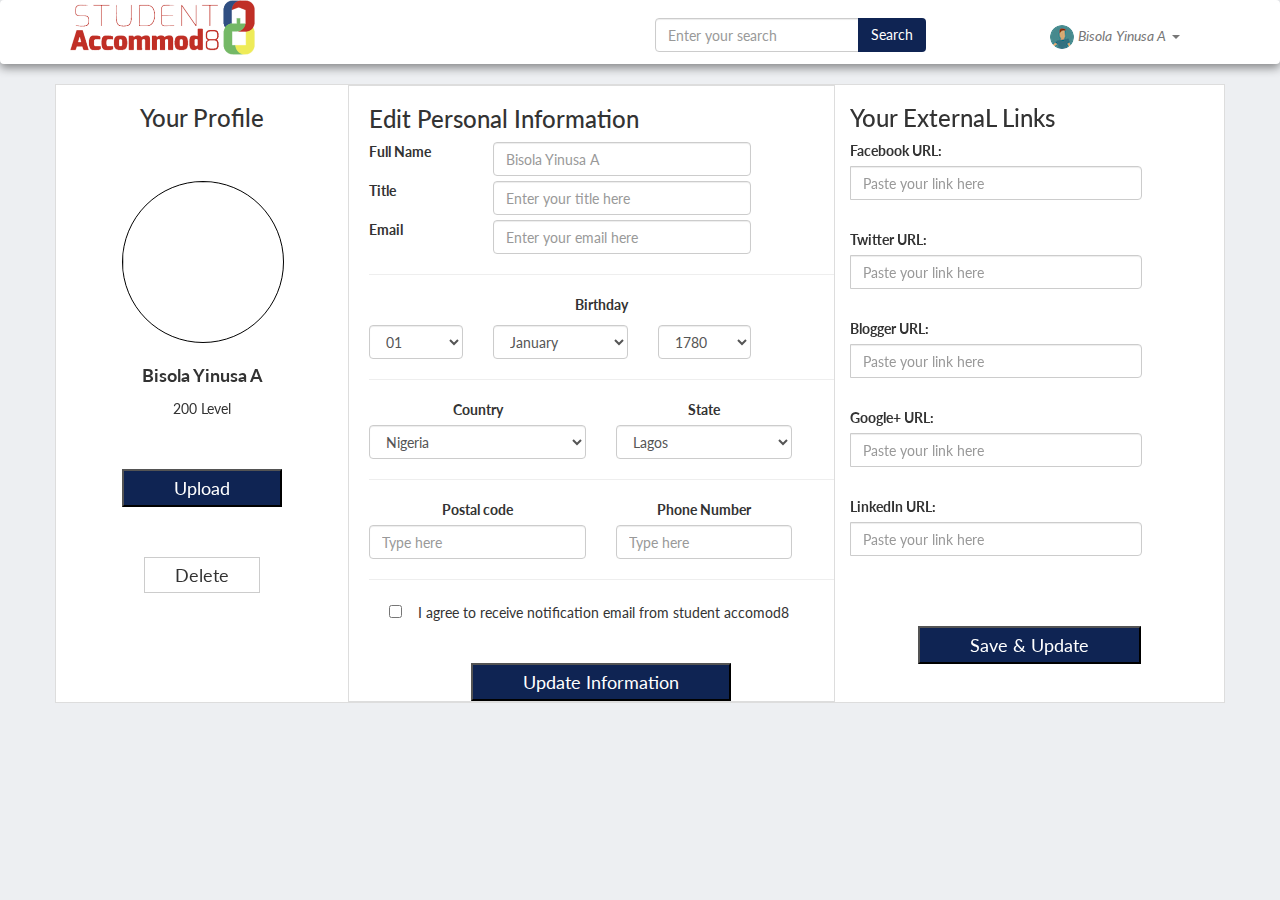
==== profile.html @ 6c131499 "first commit" ====
<!DOCTYPE html>
<html>


<head>
  <meta charset="utf-8" />
  <!-- <link rel="apple-touch-icon" sizes="76x76" href="assets/img/apple-icon.png">
  <link rel="icon" type="image/png" sizes="96x96" href="assets/img/favicon.png"> -->
  <meta http-equiv="X-UA-Compatible" content="IE=edge,chrome=1" />

  <title>student Dashboard</title>

  <meta content='width=device-width, initial-scale=1.0, maximum-scale=1.0, user-scalable=0' name='viewport' />
    <meta name="viewport" content="width=device-width" />


    <!-- Bootstrap core CSS     -->
    <link href="assets/css/bootstrap.min.css" rel="stylesheet" />

    <!-- Animation library for notifications   -->
    <link href="assets/css/animate.min.css" rel="stylesheet"/>

    <!--  Paper Dashboard core CSS    -->
   <!--  <link href="assets/css/paper-dashboard.css" rel="stylesheet"/> -->


    <!--  CSS for Demo Purpose, don't include it in your project     -->
    <link href="assets/css/demo.css" rel="stylesheet" />
    <link href="assets/css/style.css" rel="stylesheet" />


    <!--  Fonts and icons     -->
    <link href="http://maxcdn.bootstrapcdn.com/font-awesome/latest/css/font-awesome.min.css" rel="stylesheet">
    <link href='https://fonts.googleapis.com/css?family=Muli:400,300' rel='stylesheet' type='text/css'>
    <link href="assets/css/themify-icons.css" rel="stylesheet">


	<link rel="stylesheet" type="text/css" href="assets/css/profile.css">
</head>
<body>
	<!-- bounce -->
	
  <header>
    <nav class="navbar navbar-default bg-white bs" role="navigation">
      <div class="container">
        <!-- Brand and toggle get grouped for better mobile display -->
        <div class="navbar-header">
          <button type="button" class="navbar-toggle" data-toggle="collapse" data-target=".navbar-ex1-collapse">
            <span class="sr-only">Toggle navigation</span>
            <span class="icon-bar"></span>
            <span class="icon-bar"></span>
            <span class="icon-bar"></span>
          </button>
          <img src="assets/img/logo.png" style="height: 55px;">
        </div>
    
        <!-- Collect the nav links, forms, and other content for toggling -->
        <div class="collapse navbar-collapse navbar-ex1-collapse m-t-10">
          <div class="col-md-4">
            
          </div>
          <div class="col-md-4" >
            <form class="navbar-form">
              <div class="input-group">
                <input type="text" class="form-control width-350 mwidth-200" placeholder="Enter your search">
                <div class="input-group-btn">
                  <button class="btn bg-blue c-white" type="submit">Search
                    <!-- <i class="glyphicon glyphicon-search"></i> -->
                  </button>
                </div>
              </div>
            </form>
          </div>
          
          
          <div class="collapse navbar-collapse">
                    <ul class="nav navbar-nav navbar-right">
                        <li>
                            <!-- <a href="#" class="dropdown-toggle" data-toggle="dropdown">
                                <i class="ti-panel"></i>
                                <p>Stats</p>
                            </a> -->
                        </li>
                        <li class="dropdown">
                              <a href="#" class="dropdown-toggle" data-toggle="dropdown">
                                    <img class="img-circle" src="assets/img/faker/avatars/24/Faces_Users-05.png">
                                    <i class="notification">Bisola</i>
                                    <i>Yinusa A</i>
                                    <b class="caret"></b>
                              </a>
                              <ul class="dropdown-menu">
                                <li>
                                  <a href="pages/profile.html">
                                    <i class="fa fa-user"></i> Profile
                                  </a>
                                </li>
                                <li>
                                  <a href="pages/profile.html">
                                    <i class="fa fa-cog"></i> Settings
                                  </a>
                                </li>
                                <li>
                                 <!--  <a href="#" data-no-turbolink="true"></a> -->
                                    <a href="index.html">
                                      <i class="fa fa-power-off text-danger"></i>
                                      <span class="text-danger">Sign out</span>
                                    </a>
                                  
                                </li>
                                
                              </ul>
                        </li>
                        
                    </ul>

                </div>
        </div><!-- /.navbar-collapse -->
      </div>
    </nav>
  </header>
  <section>
   
    
    <div class="container" style="background: white;">
      <div class="row thumbnail">
        <div class="col-md-3">
          <h3 class="text-center">Your Profile</h3><br><br>
            <div class="picture">
              <img src="https://encrypted-tbn0.gstatic.com/images?q=tbn:ANd9GcSAhRsMOMIvyfi-rD07o9Fa6DzkaeahYPqYu_KWfNtW1ShsxGxa"
                  class="picture_src text-center" id="picture_preview" alt="" >
              
              <input class="img_container" type="file" id="upload" name="file">
            </div> 

            <div style="position: relative;">
              <p class="text-center m-t-20 f-18"><strong>Bisola Yinusa A</strong></p>
              <p class="text-center">200 Level</p>
              <center>
                <p><button class="bg-blue btn-lg m-t-40" style="border-radius: 0; padding: 8px 50px !important;
                  line-height: 18px; ">Upload</button></p>
                <p><button class="btn btn-default btn-lg m-t-40" style="border-radius: 0; padding: 8px 30px !important;
                  line-height: 18px; ">Delete</button></p>
              </center>
            </div>
        </div>

        <div class="col-md-5 thumbnail ">
          <div class="p-l-20 mp-l-_20">
            <h3>Edit Personal Information</h3>
            <form >
              <div class="row form-group m-b-5">
                <div class="col-md-3">
                  <label>Full Name</label>
                </div>
                <div class="col-md-7">
                  <input type="text" class="form-control" placeholder="Bisola Yinusa A">
                </div>
              </div>

              <div class="row form-group m-b-5">
                <div class="col-md-3">
                  <label>Title</label>
                </div>
                <div class="col-md-7">
                  <input type="text" class="form-control" placeholder="Enter your title here">
                </div>
              </div>

              <div class="row form-group m-b-5">

                <div class="col-md-3">
                  <label>Email</label>
                </div>
                <div class="col-md-7">
                  <input type="email" class="form-control" placeholder="Enter your email here">
                </div>
              </div>
              <hr>

              <div class="row form-group m-b-5 text-center">
              <p class="text-center"><strong>Birthday</strong></p>
                <div class="col-md-3 col-xs-3">
                  <select class="form-control">
                    <option>01</option>
                  </select>
                </div>
                <div class="col-md-4 col-xs-4">
                  <select class="form-control">
                    <option>January</option>
                  </select>
                </div>
                <div class="col-md-3 col-xs-4">
                  <select class="form-control">
                    <option>1780</option>
                  </select>
                </div>
              </div>
              <hr>

              <div class="row form-group m-b-5 text-center">
                <div class="col-md-6 col-xs-6">
                  <label>Country</label>
                  <select class="form-control">
                    <option>Nigeria</option>
                  </select>
                </div>
                <div class="col-md-5 col-xs-5">
                  <label>State</label>
                  <select class="form-control">
                    <option>Lagos</option>
                  </select>
                </div>
              </div>
              <hr>

              <div class="row form-group m-b-5 text-center">
                <div class="col-md-6 col-xs-6">
                  <label>Postal code</label>
                  <input type="text" class="form-control" placeholder="Type here">
                </div>
                <div class="col-md-5 col-xs-5">
                  <label>Phone Number</label>
                  <input type="val" class="form-control" placeholder="Type here">
                </div>
              </div>
              <hr>

              <div class="input-group">
                  <label class="radio-inline">
                    <input type="Checkbox" name="optradio"> &nbsp; &nbsp;I agree to receive notification email from student accomod8
                  </label>
              </div>
              <center>
               <button class="bg-blue btn-lg m-t-40" style="border-radius: 0; padding: 8px 50px !important;
                  line-height: 18px; ">Update Information</button>
              </center>


              
            </form>
            
          </div>
        </div>
        <div class="col-md-4">
          <h3 class="">Your ExternaL Links</h3>
          <div class="form-group m-b-30">
              <div class="input-group" style="width: 292px;">
                  <label>Facebook URL:</label>
                  <input type="text" class="form-control" placeholder="Paste your link here">
              </div>
            </div>
            <div class="form-group m-b-30">
              <div class="input-group" style="width: 292px;">
                  <label>Twitter URL:</label>
                  <input type="text" class="form-control" placeholder="Paste your link here">
              </div>
            </div>
            <div class="form-group m-b-30">
              <div class="input-group" style="width: 292px;">
                  <label>Blogger URL:</label>
                  <input type="text" class="form-control" placeholder="Paste your link here">
              </div>
            </div>
            <div class="form-group m-b-30">
              <div class="input-group" style="width: 292px;">
                  <label>Google+ URL:</label>
                  <input type="text" class="form-control" placeholder="Paste your link here">
              </div>
            </div>
            <div class="form-group m-b-30">
              <div class="input-group" style="width: 292px;">
                  <label>LinkedIn URL:</label>
                  <input type="text" class="form-control" placeholder="Paste your link here">
              </div>
            </div>
            <center>
               <button class="bg-blue btn-lg m-t-40" style="border-radius: 0; padding: 8px 50px !important;
                  line-height: 18px; ">Save & Update</button>
              </center>
        </div>
      </div>
    </div>
  </section>





<!--   Core JS Files   -->
    <script src="assets/js/jquery-1.10.2.js" type="text/javascript"></script>
  <script src="assets/js/bootstrap.min.js" type="text/javascript"></script>

  <!--  Checkbox, Radio & Switch Plugins -->
  <!-- <script src="assets/js/bootstrap-checkbox-radio.js"></script> -->

  <!--  Charts Plugin -->
  <script src="assets/js/chartist.min.js"></script>

    <!--  Notifications Plugin    -->
    <script src="assets/js/bootstrap-notify.js"></script>

    <!--  Google Maps Plugin    -->
    <script type="text/javascript" src="https://maps.googleapis.com/maps/api/js"></script>

    <!-- Paper Dashboard Core javascript and methods for Demo purpose -->
  <script src="assets/js/paper-dashboard.js"></script>

  <!-- Paper Dashboard DEMO methods, don't include it in your project! -->
  <script src="assets/js/demo.js"></script>

    <!-- <script type="text/javascript">
        $(document).ready(function(){

            demo.initChartist();

            $.notify({
                icon: 'ti-heart',
                message: "Welcome to <b>Emerald student Dashboard</b> - a beautiful place to get an hostel."

            },{
                type: 'success',
                timer: 4000
            });

        });
    </script> -->




 <!-- <script type="text/javascript">$('[data-toggle="popover"]').popover();</script> -->


<script type="text/javascript" src="assets/js/main.js"></script>
    <script type="text/javascript">

     app.imageHandler();

        $("[data-toggle=popover]").popover({
    html: true, 
    content: function() {
          return $('#popover-content').html();
        }
});


        




    </script>
</body>
</html>
---- assets/css/demo.css ----
@media (min-width: 992px){
    .typo-line{
        padding-left: 140px;
        margin-bottom: 40px;
        position: relative;
    }

    .typo-line .category{
        transform: translateY(-50%);
        top: 50%;
        left: 0px;
        position: absolute;
    }
}

.icon-section {
	margin: 0 0 3em;
	clear: both;
	overflow: hidden;
}
.icon-container {
	width: 240px;
	padding: .7em 0;
	float: left;
	position: relative;
	text-align: left;
}
.icon-container [class^="ti-"],
.icon-container [class*=" ti-"] {
	color: #000;
	position: absolute;
	margin-top: 3px;
	transition: .3s;
}
.icon-container:hover [class^="ti-"],
.icon-container:hover [class*=" ti-"] {
	font-size: 2.2em;
	margin-top: -5px;
}
.icon-container:hover .icon-name {
	color: #000;
}
.icon-name {
	color: #aaa;
	margin-left: 35px;
	font-size: .8em;
	transition: .3s;
}
.icon-container:hover .icon-name {
	margin-left: 45px;
}

.places-buttons .btn{
    margin-bottom: 30px
}
.sidebar .nav > li.active-pro{
    position: absolute;
    width: 100%;
    bottom: 10px;
}
.sidebar .nav > li.active-pro a{
    background: rgba(255, 255, 255, 0.14);
    opacity: 1;
    color: #FFFFFF;
}

.table-upgrade td:nth-child(2),
.table-upgrade td:nth-child(3){
    text-align: center;
}

.text-gradient-success-dk {
    color: #117f63;
    background-image: -webkit-linear-gradient(135deg, #116d7f, #117f63 70%);
    -webkit-background-clip: text;
    -webkit-text-fill-color: transparent;
    
}
---- assets/css/style.css ----
/****  Width  ****/
.width-0 {width:0 !important;}
.width-20 {width:20px !important;}
.width-25 {width:25px !important;}
.width-30 {width:30px !important;}
.width-35 {width:35px !important;}
.width-50 {width:50px !important;}
.width-80 {width:80px !important;}
.width-90 {width:90px !important;}
.width-100 {width:100px !important;}
.width-120 {width:120px !important;}
.width-154 {width:154px !important;}
.width-190 {width:190px !important;}
.width-200 {width:200px !important;}
.width-300 {width:300px !important;}
.width-310 {width:310px !important;}
.width-395 {width:395px !important;}
.width-494 {width:494px !important;}
.width-759 {width:759px !important;}
.width-800 {width:800px !important;}
.max-width-300 {max-width:300px !important;}
.min-width-40  {min-width:40px}
.width-10p {width:10% !important;}
.width-15p {width:15% !important;}
.width-20p {width:20% !important;}
.width-25p {width:25% !important;}
.width-28p {width:28% !important;}
.width-30p {width:30% !important;}
.width-35p {width:35% !important;}
.width-40p {width:40% !important;}
.width-48p {width:48% !important;}
.width-50p {width:50% !important;}
.width-60p {width:60% !important;}
.width-65p {width:65% !important;}
.width-66p {width:66% !important;}
.width-70p {width:70% !important;}
.width-75p {width:75% !important;}
.width-80p {width:80% !important;}
.width-90p {width:90% !important;}
.width-100p{width:100% !important;}
.width-auto{width:auto !important;}



/****  Margin Top  ****/
.m-t-_40 {margin-top:-40px !important;}
.m-t-0 {margin-top:0px !important;}
.m-t-5{margin-top:5px !important; }
.m-t-7{margin-top:7px !important; }
.m-t-8{margin-top:8px !important; }
.m-t-10{margin-top:10px !important;}
.m-t-13{margin-top:13px !important;}
.m-t-14{margin-top:14px !important;}
.m-t-15{margin-top:15px !important;}
.m-t-19{margin-top:19px !important;}
.m-t-20{margin-top:20px !important;}
.m-t-24{margin-top:24px !important;}
.m-t-26{margin-top:26px !important;}
.m-t-28{margin-top:28px !important;}
.m-t-36{margin-top:36px !important;}
.m-t-30{margin-top:30px !important;}
.m-t-40{margin-top:40px !important;}
.m-t-45{margin-top:45px !important;}
.m-t-46{margin-top:46px !important;}
.m-t-50{margin-top:50px !important;}
.m-t-60{margin-top:60px !important;}

/****  Margin Bottom  ****/
.m-b-_40 {margin-bottom:-40px !important;}
.m-b-0 {margin-bottom:0px !important;}
.m-b-5 {margin-bottom:5px !important;}
.m-b-6 {margin-bottom:6px !important;}
.m-b-7 {margin-bottom:7px !important;}
.m-b-10 {margin-bottom:10px !important;}
.m-b-12 {margin-bottom:12px !important;}
.m-b-15 {margin-bottom:15px !important;}
.m-b-16 {margin-bottom:16px !important;}
.m-b-17 {margin-bottom:17px !important;}
.m-b-18 {margin-bottom:18px !important;}
.m-b-19 {margin-bottom:19px !important;}
.m-b-20 {margin-bottom:20px !important;}
.m-b-27 {margin-bottom:27px !important;}
.m-b-30 {margin-bottom:30px !important;}
.m-b-40 {margin-bottom:40px !important;}
.m-b-54 {margin-bottom:54px !important;}
.m-b-60 {margin-bottom:60px !important;}
.m-b-79 {margin-bottom:79px !important;}
.m-b-80 {margin-bottom:80px !important;}
.m-b-120{margin-bottom:120px !important;}
.m-b-140{margin-bottom:140px !important;}
.m-b-80 {margin-bottom:80px !important;}
.m-b-245 {margin-bottom:245px !important;}
.m-b-245 {margin-bottom:245px !important;}
.m-b-m30 {margin-bottom:-30px !important;}
.m-b-m50 {margin-bottom:-50px !important;}

/****  Margin Left  ****/
.m-l-0 {margin-left:0px !important;}
.m-l-5 {margin-left:5px !important;}
.m-l-10 {margin-left:10px !important;}
.m-l-20 {margin-left:20px !important;}
.m-l-30 {margin-left:30px !important;}
.m-l-40 {margin-left:40px !important;}
.m-l-50 {margin-left:50px !important;}
.m-l-60 {margin-left:60px !important;}

/****  Margin Right  ****/
.m-r-_40 {margin-right:-40px !important;}
.m-r-3 {margin-right:3px !important;}
.m-r-5 {margin-right:5px !important;}
.m-r-10 {margin-right:10px !important;}
.m-r-20 {margin-right:20px !important;}
.m-r-30 {margin-right:30px !important;}
.m-r-60 {margin-right:60px !important;}

/****  Padding  ****/
.p-0 {padding:0 !important;}
.p-5 {padding:5px !important;}
.p-10 {padding:10px !important;}
.p-14 {padding:14px !important;}
.p-15 {padding:15px !important;}
.p-20 {padding:20px !important;}
.p-30 {padding:30px !important;}
.p-40 {padding:40px !important;}
.p-50 {padding:50px !important;}
.p-70 {padding:70px !important;}

/****  Padding Top  ****/
.p-t-0 {padding-top:0 !important;}
.p-t-3 {padding-top:3px !important;}
.p-t-5 {padding-top:5px !important;}
.p-t-8 {padding-top:8px !important;}
.p-t-9 {padding-top:9px !important;}
.p-t-10 {padding-top:10px !important;}
.p-t-11 {padding-top:11px !important;}
.p-t-15 {padding-top:15px !important;}
.p-t-20 {padding-top:20px !important}
.p-t-30 {padding-top:30px !important;}
.p-t-32 {padding-top:32px !important;}
.p-t-48 {padding-top:48px !important;}
.p-t-50 {padding-top:50px !important;}
.p-t-60 {padding-top:60px !important;}
.p-t-70 {padding-top:60px !important;}
.p-t-80 {padding-top:80px !important;}
.p-t-100 {padding-top:100px !important;}
.p-t-111 {padding-top:111px !important;}
.p-t-140 {padding-top:140px !important;}

/****  Padding Bottom  ****/
.p-b-0 {padding-bottom:0 !important;}
.p-b-3 {padding-bottom:3px !important;}
.p-b-5 {padding-bottom:5px !important;}
.p-b-8 {padding-bottom:8px !important;}
.p-b-10 {padding-bottom:10px !important;}
.p-b-15 {padding-bottom:15px !important;}
.p-b-20 {padding-bottom:20px !important;}
.p-b-30 {padding-bottom:30px !important;}
.p-b-50 {padding-bottom:50px !important;}
.p-b-60 {padding-bottom:60px !important;}
.p-b-70 {padding-bottom:60px !important;}
.p-b-75 {padding-bottom:75px !important;}
.p-b-100 {padding-bottom:100px !important;}
.p-b-111 {padding-bottom:111px !important;}


/****  Padding Left  ****/
.p-l-0{padding-left:0px !important;}
.p-l-1{padding-left:1px !important;}
.p-l-3 {padding-left:3px !important;}
.p-l-5 {padding-left:5px !important;}
.p-l-10 {padding-left:10px !important;}
.p-l-15 {padding-left: 15px !important;}
.p-l-20 {padding-left:20px !important;}
.p-l-24 {padding-left:24px !important;}
.p-l-26 {padding-left:26px !important;}
.p-l-30 {padding-left:30px !important;}
.p-l-40 {padding-left:40px !important;}
.p-l-50 {padding-left:50px !important;}
.p-l-72 {padding-left:72px !important;}

/**** Padding Right  ****/
.p-r-0{padding-right:0px !important;}
.p-r-1{padding-right:1px !important;}
.p-r-3 {padding-right:3px !important;}
.p-r-5 {padding-right:5px !important;}
.p-r-10 {padding-right:10px !important;}
.p-r-15 {padding-right:15px !important;}
.p-r-20 {padding-right:20px !important;}
.p-r-24 {padding-right:24px !important;}
.p-r-30 {padding-right:30px !important;}
.p-r-40 {padding-right:40px !important;}
.p-r-50 {padding-right:50px !important;}
.p-r-72 {padding-right:72px !important;}

/****  Top  ****/
.t-0 { top:0; }
.t-5 { top:5px; }
.t-10 { top:10px; }
.t-15 { top:15px; }
.t-10p{ top:10%;}
.t-20p{ top:20%;}
.t-50p{ top:50%;}

/****  Bottom  ****/
.b-0 { bottom:0; }
.b-5 { bottom:5px; }
.b-10 { bottom:10px; }
.b-15 { bottom:15px; }
.b-30 { bottom:30px; }
.b-40 { bottom:30px; }
.b-50 { bottom:50px; }

/****  Left  ****/
.l-0 { left:0; }
.l-5 { left:5px; }
.l-10 { left:10px; }
.l-15 { left:15px; }

/****  Right  ****/
.r-0 { right:0; }
.r-5 { right:5px; }
.r-10 { right:10px; }
.r-15 { right:15px; }

/****  Font Size  ****/
.f-10{font-size: 10px !important;}
.f-11{font-size:11px !important;}
.f-12{font-size:12px !important;}
.f-14{font-size:14px !important;}
.f-15{font-size:15px !important;}
.f-16{font-size:16px !important;}
.f-17{font-size:17px !important;}
.f-18{font-size:18px !important;}
.f-20{font-size:20px !important;}
.f-24{font-size:24px !important;}
.f-25{font-size:25px !important;}
.f-28{font-size:28px !important;}
.f-32{font-size:32px !important;}
.f-40{font-size:40px !important;}
.f-45{font-size:45px !important;}
.f-50{font-size:50px !important;}
.f-60{font-size:60px !important;}
.f-65{font-size:65px !important;}
.f-80{font-size:80px !important;}
.f-95{font-size:95px !important;}
.f-100{font-size:100px !important;}
.f-150{font-size:150px !important;}

/****  Font Weight  ****/
.w-300 {font-weight:300 !important;}
.w-500 {font-weight:500 !important;}
.w-600 {font-weight:600 !important;}
.w-700 {font-weight:700 !important;}
.w-800{font-weight:800 !important;}
.w-900{font-weight:900 !important;}

/****  Opacity  ****/
.opacity-0 {opacity:0;}
.opacity-20 {opacity:.2;}
.opacity-50 {opacity:.5;}
.opacity-70 {opacity:.7;}
.opacity-90 {opacity:.9;}
---- assets/css/themify-icons.css ----
@font-face {
	font-family: 'themify';
	src:url('../fonts/themify.eot?-fvbane');
	src:url('../fonts/themify.eot?#iefix-fvbane') format('embedded-opentype'),
		url('../fonts/themify.woff?-fvbane') format('woff'),
		url('../fonts/themify.ttf?-fvbane') format('truetype'),
		url('../fonts/themify.svg?-fvbane#themify') format('svg');
	font-weight: normal;
	font-style: normal;
}

[class^="ti-"], [class*=" ti-"] {
	font-family: 'themify';
	speak: none;
	font-style: normal;
	font-weight: bold;
	font-variant: normal;
	text-transform: none;
	line-height: 1.42857;

	/* Better Font Rendering =========== */
	-webkit-font-smoothing: antialiased;
	-moz-osx-font-smoothing: grayscale;
}

.ti-wand:before {
	content: "\e600";
}
.ti-volume:before {
	content: "\e601";
}
.ti-user:before {
	content: "\e602";
}
.ti-unlock:before {
	content: "\e603";
}
.ti-unlink:before {
	content: "\e604";
}
.ti-trash:before {
	content: "\e605";
}
.ti-thought:before {
	content: "\e606";
}
.ti-target:before {
	content: "\e607";
}
.ti-tag:before {
	content: "\e608";
}
.ti-tablet:before {
	content: "\e609";
}
.ti-star:before {
	content: "\e60a";
}
.ti-spray:before {
	content: "\e60b";
}
.ti-signal:before {
	content: "\e60c";
}
.ti-shopping-cart:before {
	content: "\e60d";
}
.ti-shopping-cart-full:before {
	content: "\e60e";
}
.ti-settings:before {
	content: "\e60f";
}
.ti-search:before {
	content: "\e610";
}
.ti-zoom-in:before {
	content: "\e611";
}
.ti-zoom-out:before {
	content: "\e612";
}
.ti-cut:before {
	content: "\e613";
}
.ti-ruler:before {
	content: "\e614";
}
.ti-ruler-pencil:before {
	content: "\e615";
}
.ti-ruler-alt:before {
	content: "\e616";
}
.ti-bookmark:before {
	content: "\e617";
}
.ti-bookmark-alt:before {
	content: "\e618";
}
.ti-reload:before {
	content: "\e619";
}
.ti-plus:before {
	content: "\e61a";
}
.ti-pin:before {
	content: "\e61b";
}
.ti-pencil:before {
	content: "\e61c";
}
.ti-pencil-alt:before {
	content: "\e61d";
}
.ti-paint-roller:before {
	content: "\e61e";
}
.ti-paint-bucket:before {
	content: "\e61f";
}
.ti-na:before {
	content: "\e620";
}
.ti-mobile:before {
	content: "\e621";
}
.ti-minus:before {
	content: "\e622";
}
.ti-medall:before {
	content: "\e623";
}
.ti-medall-alt:before {
	content: "\e624";
}
.ti-marker:before {
	content: "\e625";
}
.ti-marker-alt:before {
	content: "\e626";
}
.ti-arrow-up:before {
	content: "\e627";
}
.ti-arrow-right:before {
	content: "\e628";
}
.ti-arrow-left:before {
	content: "\e629";
}
.ti-arrow-down:before {
	content: "\e62a";
}
.ti-lock:before {
	content: "\e62b";
}
.ti-location-arrow:before {
	content: "\e62c";
}
.ti-link:before {
	content: "\e62d";
}
.ti-layout:before {
	content: "\e62e";
}
.ti-layers:before {
	content: "\e62f";
}
.ti-layers-alt:before {
	content: "\e630";
}
.ti-key:before {
	content: "\e631";
}
.ti-import:before {
	content: "\e632";
}
.ti-image:before {
	content: "\e633";
}
.ti-heart:before {
	content: "\e634";
}
.ti-heart-broken:before {
	content: "\e635";
}
.ti-hand-stop:before {
	content: "\e636";
}
.ti-hand-open:before {
	content: "\e637";
}
.ti-hand-drag:before {
	content: "\e638";
}
.ti-folder:before {
	content: "\e639";
}
.ti-flag:before {
	content: "\e63a";
}
.ti-flag-alt:before {
	content: "\e63b";
}
.ti-flag-alt-2:before {
	content: "\e63c";
}
.ti-eye:before {
	content: "\e63d";
}
.ti-export:before {
	content: "\e63e";
}
.ti-exchange-vertical:before {
	content: "\e63f";
}
.ti-desktop:before {
	content: "\e640";
}
.ti-cup:before {
	content: "\e641";
}
.ti-crown:before {
	content: "\e642";
}
.ti-comments:before {
	content: "\e643";
}
.ti-comment:before {
	content: "\e644";
}
.ti-comment-alt:before {
	content: "\e645";
}
.ti-close:before {
	content: "\e646";
}
.ti-clip:before {
	content: "\e647";
}
.ti-angle-up:before {
	content: "\e648";
}
.ti-angle-right:before {
	content: "\e649";
}
.ti-angle-left:before {
	content: "\e64a";
}
.ti-angle-down:before {
	content: "\e64b";
}
.ti-check:before {
	content: "\e64c";
}
.ti-check-box:before {
	content: "\e64d";
}
.ti-camera:before {
	content: "\e64e";
}
.ti-announcement:before {
	content: "\e64f";
}
.ti-brush:before {
	content: "\e650";
}
.ti-briefcase:before {
	content: "\e651";
}
.ti-bolt:before {
	content: "\e652";
}
.ti-bolt-alt:before {
	content: "\e653";
}
.ti-blackboard:before {
	content: "\e654";
}
.ti-bag:before {
	content: "\e655";
}
.ti-move:before {
	content: "\e656";
}
.ti-arrows-vertical:before {
	content: "\e657";
}
.ti-arrows-horizontal:before {
	content: "\e658";
}
.ti-fullscreen:before {
	content: "\e659";
}
.ti-arrow-top-right:before {
	content: "\e65a";
}
.ti-arrow-top-left:before {
	content: "\e65b";
}
.ti-arrow-circle-up:before {
	content: "\e65c";
}
.ti-arrow-circle-right:before {
	content: "\e65d";
}
.ti-arrow-circle-left:before {
	content: "\e65e";
}
.ti-arrow-circle-down:before {
	content: "\e65f";
}
.ti-angle-double-up:before {
	content: "\e660";
}
.ti-angle-double-right:before {
	content: "\e661";
}
.ti-angle-double-left:before {
	content: "\e662";
}
.ti-angle-double-down:before {
	content: "\e663";
}
.ti-zip:before {
	content: "\e664";
}
.ti-world:before {
	content: "\e665";
}
.ti-wheelchair:before {
	content: "\e666";
}
.ti-view-list:before {
	content: "\e667";
}
.ti-view-list-alt:before {
	content: "\e668";
}
.ti-view-grid:before {
	content: "\e669";
}
.ti-uppercase:before {
	content: "\e66a";
}
.ti-upload:before {
	content: "\e66b";
}
.ti-underline:before {
	content: "\e66c";
}
.ti-truck:before {
	content: "\e66d";
}
.ti-timer:before {
	content: "\e66e";
}
.ti-ticket:before {
	content: "\e66f";
}
.ti-thumb-up:before {
	content: "\e670";
}
.ti-thumb-down:before {
	content: "\e671";
}
.ti-text:before {
	content: "\e672";
}
.ti-stats-up:before {
	content: "\e673";
}
.ti-stats-down:before {
	content: "\e674";
}
.ti-split-v:before {
	content: "\e675";
}
.ti-split-h:before {
	content: "\e676";
}
.ti-smallcap:before {
	content: "\e677";
}
.ti-shine:before {
	content: "\e678";
}
.ti-shift-right:before {
	content: "\e679";
}
.ti-shift-left:before {
	content: "\e67a";
}
.ti-shield:before {
	content: "\e67b";
}
.ti-notepad:before {
	content: "\e67c";
}
.ti-server:before {
	content: "\e67d";
}
.ti-quote-right:before {
	content: "\e67e";
}
.ti-quote-left:before {
	content: "\e67f";
}
.ti-pulse:before {
	content: "\e680";
}
.ti-printer:before {
	content: "\e681";
}
.ti-power-off:before {
	content: "\e682";
}
.ti-plug:before {
	content: "\e683";
}
.ti-pie-chart:before {
	content: "\e684";
}
.ti-paragraph:before {
	content: "\e685";
}
.ti-panel:before {
	content: "\e686";
}
.ti-package:before {
	content: "\e687";
}
.ti-music:before {
	content: "\e688";
}
.ti-music-alt:before {
	content: "\e689";
}
.ti-mouse:before {
	content: "\e68a";
}
.ti-mouse-alt:before {
	content: "\e68b";
}
.ti-money:before {
	content: "\e68c";
}
.ti-microphone:before {
	content: "\e68d";
}
.ti-menu:before {
	content: "\e68e";
}
.ti-menu-alt:before {
	content: "\e68f";
}
.ti-map:before {
	content: "\e690";
}
.ti-map-alt:before {
	content: "\e691";
}
.ti-loop:before {
	content: "\e692";
}
.ti-location-pin:before {
	content: "\e693";
}
.ti-list:before {
	content: "\e694";
}
.ti-light-bulb:before {
	content: "\e695";
}
.ti-Italic:before {
	content: "\e696";
}
.ti-info:before {
	content: "\e697";
}
.ti-infinite:before {
	content: "\e698";
}
.ti-id-badge:before {
	content: "\e699";
}
.ti-hummer:before {
	content: "\e69a";
}
.ti-home:before {
	content: "\e69b";
}
.ti-help:before {
	content: "\e69c";
}
.ti-headphone:before {
	content: "\e69d";
}
.ti-harddrives:before {
	content: "\e69e";
}
.ti-harddrive:before {
	content: "\e69f";
}
.ti-gift:before {
	content: "\e6a0";
}
.ti-game:before {
	content: "\e6a1";
}
.ti-filter:before {
	content: "\e6a2";
}
.ti-files:before {
	content: "\e6a3";
}
.ti-file:before {
	content: "\e6a4";
}
.ti-eraser:before {
	content: "\e6a5";
}
.ti-envelope:before {
	content: "\e6a6";
}
.ti-download:before {
	content: "\e6a7";
}
.ti-direction:before {
	content: "\e6a8";
}
.ti-direction-alt:before {
	content: "\e6a9";
}
.ti-dashboard:before {
	content: "\e6aa";
}
.ti-control-stop:before {
	content: "\e6ab";
}
.ti-control-shuffle:before {
	content: "\e6ac";
}
.ti-control-play:before {
	content: "\e6ad";
}
.ti-control-pause:before {
	content: "\e6ae";
}
.ti-control-forward:before {
	content: "\e6af";
}
.ti-control-backward:before {
	content: "\e6b0";
}
.ti-cloud:before {
	content: "\e6b1";
}
.ti-cloud-up:before {
	content: "\e6b2";
}
.ti-cloud-down:before {
	content: "\e6b3";
}
.ti-clipboard:before {
	content: "\e6b4";
}
.ti-car:before {
	content: "\e6b5";
}
.ti-calendar:before {
	content: "\e6b6";
}
.ti-book:before {
	content: "\e6b7";
}
.ti-bell:before {
	content: "\e6b8";
}
.ti-basketball:before {
	content: "\e6b9";
}
.ti-bar-chart:before {
	content: "\e6ba";
}
.ti-bar-chart-alt:before {
	content: "\e6bb";
}
.ti-back-right:before {
	content: "\e6bc";
}
.ti-back-left:before {
	content: "\e6bd";
}
.ti-arrows-corner:before {
	content: "\e6be";
}
.ti-archive:before {
	content: "\e6bf";
}
.ti-anchor:before {
	content: "\e6c0";
}
.ti-align-right:before {
	content: "\e6c1";
}
.ti-align-left:before {
	content: "\e6c2";
}
.ti-align-justify:before {
	content: "\e6c3";
}
.ti-align-center:before {
	content: "\e6c4";
}
.ti-alert:before {
	content: "\e6c5";
}
.ti-alarm-clock:before {
	content: "\e6c6";
}
.ti-agenda:before {
	content: "\e6c7";
}
.ti-write:before {
	content: "\e6c8";
}
.ti-window:before {
	content: "\e6c9";
}
.ti-widgetized:before {
	content: "\e6ca";
}
.ti-widget:before {
	content: "\e6cb";
}
.ti-widget-alt:before {
	content: "\e6cc";
}
.ti-wallet:before {
	content: "\e6cd";
}
.ti-video-clapper:before {
	content: "\e6ce";
}
.ti-video-camera:before {
	content: "\e6cf";
}
.ti-vector:before {
	content: "\e6d0";
}
.ti-themify-logo:before {
	content: "\e6d1";
}
.ti-themify-favicon:before {
	content: "\e6d2";
}
.ti-themify-favicon-alt:before {
	content: "\e6d3";
}
.ti-support:before {
	content: "\e6d4";
}
.ti-stamp:before {
	content: "\e6d5";
}
.ti-split-v-alt:before {
	content: "\e6d6";
}
.ti-slice:before {
	content: "\e6d7";
}
.ti-shortcode:before {
	content: "\e6d8";
}
.ti-shift-right-alt:before {
	content: "\e6d9";
}
.ti-shift-left-alt:before {
	content: "\e6da";
}
.ti-ruler-alt-2:before {
	content: "\e6db";
}
.ti-receipt:before {
	content: "\e6dc";
}
.ti-pin2:before {
	content: "\e6dd";
}
.ti-pin-alt:before {
	content: "\e6de";
}
.ti-pencil-alt2:before {
	content: "\e6df";
}
.ti-palette:before {
	content: "\e6e0";
}
.ti-more:before {
	content: "\e6e1";
}
.ti-more-alt:before {
	content: "\e6e2";
}
.ti-microphone-alt:before {
	content: "\e6e3";
}
.ti-magnet:before {
	content: "\e6e4";
}
.ti-line-double:before {
	content: "\e6e5";
}
.ti-line-dotted:before {
	content: "\e6e6";
}
.ti-line-dashed:before {
	content: "\e6e7";
}
.ti-layout-width-full:before {
	content: "\e6e8";
}
.ti-layout-width-default:before {
	content: "\e6e9";
}
.ti-layout-width-default-alt:before {
	content: "\e6ea";
}
.ti-layout-tab:before {
	content: "\e6eb";
}
.ti-layout-tab-window:before {
	content: "\e6ec";
}
.ti-layout-tab-v:before {
	content: "\e6ed";
}
.ti-layout-tab-min:before {
	content: "\e6ee";
}
.ti-layout-slider:before {
	content: "\e6ef";
}
.ti-layout-slider-alt:before {
	content: "\e6f0";
}
.ti-layout-sidebar-right:before {
	content: "\e6f1";
}
.ti-layout-sidebar-none:before {
	content: "\e6f2";
}
.ti-layout-sidebar-left:before {
	content: "\e6f3";
}
.ti-layout-placeholder:before {
	content: "\e6f4";
}
.ti-layout-menu:before {
	content: "\e6f5";
}
.ti-layout-menu-v:before {
	content: "\e6f6";
}
.ti-layout-menu-separated:before {
	content: "\e6f7";
}
.ti-layout-menu-full:before {
	content: "\e6f8";
}
.ti-layout-media-right-alt:before {
	content: "\e6f9";
}
.ti-layout-media-right:before {
	content: "\e6fa";
}
.ti-layout-media-overlay:before {
	content: "\e6fb";
}
.ti-layout-media-overlay-alt:before {
	content: "\e6fc";
}
.ti-layout-media-overlay-alt-2:before {
	content: "\e6fd";
}
.ti-layout-media-left-alt:before {
	content: "\e6fe";
}
.ti-layout-media-left:before {
	content: "\e6ff";
}
.ti-layout-media-center-alt:before {
	content: "\e700";
}
.ti-layout-media-center:before {
	content: "\e701";
}
.ti-layout-list-thumb:before {
	content: "\e702";
}
.ti-layout-list-thumb-alt:before {
	content: "\e703";
}
.ti-layout-list-post:before {
	content: "\e704";
}
.ti-layout-list-large-image:before {
	content: "\e705";
}
.ti-layout-line-solid:before {
	content: "\e706";
}
.ti-layout-grid4:before {
	content: "\e707";
}
.ti-layout-grid3:before {
	content: "\e708";
}
.ti-layout-grid2:before {
	content: "\e709";
}
.ti-layout-grid2-thumb:before {
	content: "\e70a";
}
.ti-layout-cta-right:before {
	content: "\e70b";
}
.ti-layout-cta-left:before {
	content: "\e70c";
}
.ti-layout-cta-center:before {
	content: "\e70d";
}
.ti-layout-cta-btn-right:before {
	content: "\e70e";
}
.ti-layout-cta-btn-left:before {
	content: "\e70f";
}
.ti-layout-column4:before {
	content: "\e710";
}
.ti-layout-column3:before {
	content: "\e711";
}
.ti-layout-column2:before {
	content: "\e712";
}
.ti-layout-accordion-separated:before {
	content: "\e713";
}
.ti-layout-accordion-merged:before {
	content: "\e714";
}
.ti-layout-accordion-list:before {
	content: "\e715";
}
.ti-ink-pen:before {
	content: "\e716";
}
.ti-info-alt:before {
	content: "\e717";
}
.ti-help-alt:before {
	content: "\e718";
}
.ti-headphone-alt:before {
	content: "\e719";
}
.ti-hand-point-up:before {
	content: "\e71a";
}
.ti-hand-point-right:before {
	content: "\e71b";
}
.ti-hand-point-left:before {
	content: "\e71c";
}
.ti-hand-point-down:before {
	content: "\e71d";
}
.ti-gallery:before {
	content: "\e71e";
}
.ti-face-smile:before {
	content: "\e71f";
}
.ti-face-sad:before {
	content: "\e720";
}
.ti-credit-card:before {
	content: "\e721";
}
.ti-control-skip-forward:before {
	content: "\e722";
}
.ti-control-skip-backward:before {
	content: "\e723";
}
.ti-control-record:before {
	content: "\e724";
}
.ti-control-eject:before {
	content: "\e725";
}
.ti-comments-smiley:before {
	content: "\e726";
}
.ti-brush-alt:before {
	content: "\e727";
}
.ti-youtube:before {
	content: "\e728";
}
.ti-vimeo:before {
	content: "\e729";
}
.ti-twitter:before {
	content: "\e72a";
}
.ti-time:before {
	content: "\e72b";
}
.ti-tumblr:before {
	content: "\e72c";
}
.ti-skype:before {
	content: "\e72d";
}
.ti-share:before {
	content: "\e72e";
}
.ti-share-alt:before {
	content: "\e72f";
}
.ti-rocket:before {
	content: "\e730";
}
.ti-pinterest:before {
	content: "\e731";
}
.ti-new-window:before {
	content: "\e732";
}
.ti-microsoft:before {
	content: "\e733";
}
.ti-list-ol:before {
	content: "\e734";
}
.ti-linkedin:before {
	content: "\e735";
}
.ti-layout-sidebar-2:before {
	content: "\e736";
}
.ti-layout-grid4-alt:before {
	content: "\e737";
}
.ti-layout-grid3-alt:before {
	content: "\e738";
}
.ti-layout-grid2-alt:before {
	content: "\e739";
}
.ti-layout-column4-alt:before {
	content: "\e73a";
}
.ti-layout-column3-alt:before {
	content: "\e73b";
}
.ti-layout-column2-alt:before {
	content: "\e73c";
}
.ti-instagram:before {
	content: "\e73d";
}
.ti-google:before {
	content: "\e73e";
}
.ti-github:before {
	content: "\e73f";
}
.ti-flickr:before {
	content: "\e740";
}
.ti-facebook:before {
	content: "\e741";
}
.ti-dropbox:before {
	content: "\e742";
}
.ti-dribbble:before {
	content: "\e743";
}
.ti-apple:before {
	content: "\e744";
}
.ti-android:before {
	content: "\e745";
}
.ti-save:before {
	content: "\e746";
}
.ti-save-alt:before {
	content: "\e747";
}
.ti-yahoo:before {
	content: "\e748";
}
.ti-wordpress:before {
	content: "\e749";
}
.ti-vimeo-alt:before {
	content: "\e74a";
}
.ti-twitter-alt:before {
	content: "\e74b";
}
.ti-tumblr-alt:before {
	content: "\e74c";
}
.ti-trello:before {
	content: "\e74d";
}
.ti-stack-overflow:before {
	content: "\e74e";
}
.ti-soundcloud:before {
	content: "\e74f";
}
.ti-sharethis:before {
	content: "\e750";
}
.ti-sharethis-alt:before {
	content: "\e751";
}
.ti-reddit:before {
	content: "\e752";
}
.ti-pinterest-alt:before {
	content: "\e753";
}
.ti-microsoft-alt:before {
	content: "\e754";
}
.ti-linux:before {
	content: "\e755";
}
.ti-jsfiddle:before {
	content: "\e756";
}
.ti-joomla:before {
	content: "\e757";
}
.ti-html5:before {
	content: "\e758";
}
.ti-flickr-alt:before {
	content: "\e759";
}
.ti-email:before {
	content: "\e75a";
}
.ti-drupal:before {
	content: "\e75b";
}
.ti-dropbox-alt:before {
	content: "\e75c";
}
.ti-css3:before {
	content: "\e75d";
}
.ti-rss:before {
	content: "\e75e";
}
.ti-rss-alt:before {
	content: "\e75f";
}
---- assets/css/profile.css ----
@import url('https://fonts.googleapis.com/css?family=Lato');

body{
  background: rgba(52, 74, 113, 0.09);
}

.tabs-left > .nav-tabs {
  border-bottom: 0;
}

.tab-content > .tab-pane,
.pill-content > .pill-pane {
  display: none;
}

.tab-content > .active,
.pill-content > .active {
  display: block;
}

.tabs-left > .nav-tabs > li {
  float: none;
}

.tabs-left > .nav-tabs > li > a {
  min-width: 74px;
  margin-right: 0;
  margin-bottom: 3px;
}

.tabs-left > .nav-tabs {
  float: left;
  margin-right: 19px;
  
}

.tabs-left > .nav-tabs > li > a {
  margin-right: -1px;
  -webkit-border-radius: 4px 0 0 4px;
     -moz-border-radius: 4px 0 0 4px;
          border-radius: 4px 0 0 4px;
}

.tabs-left > .nav-tabs > li > a:hover,
.tabs-left > .nav-tabs > li > a:focus {
  /*border-color: #eeeeee #dddddd #eeeeee #eeeeee;*/
}

.tabs-left > .nav-tabs .active > a,
.tabs-left > .nav-tabs .active > a:hover,
.tabs-left > .nav-tabs .active > a:focus {
  /*border-color: #ddd transparent #ddd #ddd;*/
  *border-right-color: #ffffff;
}
p,h1,h2,h3,h4,h5,h6,div,a{
  font-family: lato;
}
.deg{
  font-family: lato;
  font-size: 20px;
  padding-bottom: 20px;
}
#deg-1{
  font-size: 15px;
  border-bottom: 1px solid lightgrey; width: 400px; font-family: lato;
  padding-bottom: 4px;
}

.bs {
    box-shadow: 0 4px 10px rgba(0,0,0,0.43);
}
.c-white {
    color: #FFFFFF !important;
}

.bg-dark {
    background: #333333 !important;
    background-color: #333333;
}
.bg-blue{
  background: #0f2453 !important;
  color: white;
}
.navbar {
    position: relative;
    min-height: 50px;
    margin-bottom: 20px;
    border: none;
}
.bg-white {
    background: #FFFFFF !important;
    background-color: #FFFFFF;
}
.navbar-toggle {
    border: 2px solid #FFFFFF;
}
.profile_form {
    display: block;
    width: 100%;
    height: 34px;
    padding: 6px 40px;
    font-size: 14px;
    line-height: 1.42857143;
    color: #555;
    background-color: #fff;
    background-image: none;
    border: 1px solid #ccc;
    border-radius: 1px;
    -webkit-box-shadow: inset 0 1px 1px rgba(0,0,0,.075);
    box-shadow: inset 0 1px 1px rgba(0,0,0,.075);
    -webkit-transition: border-color ease-in-out .15s,-webkit-box-shadow ease-in-out .15s;
    -o-transition: border-color ease-in-out .15s,box-shadow ease-in-out .15s;
    transition: border-color ease-in-out .15s,box-shadow ease-in-out .15s;
}
#picture_preview{
  max-width: 200px;
  max-height: 164px;
  width: 162px;
  height: 162px;
  transition: all 1s ease-in;
  border-radius: 50%;
}
.picture{
  width: 160px;
  /*height: 100px;*/
  position: relative;
  cursor: pointer;
  margin: 0 auto;
}

.picture img{
  width: 100%;
  height: 100%;
  border: 1px solid black;
  transition: all 2s ease;
}
.picture input {
    cursor: pointer;
    position: absolute;
    display: block;
    top: 0px;
    left: 0px;
    opacity: 0;
    height: 160%;
    width: 200%;
}
#buttons:before{
  opacity: 1;
  cursor: pointer;

} 
#buttons:after{
  opacity: 1;
  cursor: pointer;
}
#buttons{
  opacity: 1;
  cursor: pointer;
}

#f-f-l{
  font-family: lato;
}


.clearfix{
  clear: all;
}
.thumbnail {
     padding: 0px; 
     margin-bottom: 0; 
     border-radius: 0
}
.m-t-150{margin-top: 150px !important;}

@media only screen and (max-width: 575px){
    .nav2{
    display: none;

  }
  .mwidth-200{width: 200px!important;}

  .mm-l-35{margin-left: 35px!important;}
  .mm-l-44{margin-left: 44px!important;}
  .mm-l-50{margin-left: 50px!important;}
  .mm-l-80{margin-left: 80px!important;}
  .mm-l-121 {margin-left:121px !important;}

   .mp-r-0{padding-right:0px !important;}
   .mp-l-0{padding-left:0px !important;}

   .mp-l-_20 {padding-left:-20px !important;}

    .mf-10{font-size:10px !important;}
    .mf-11{font-size:11px !important;}
}
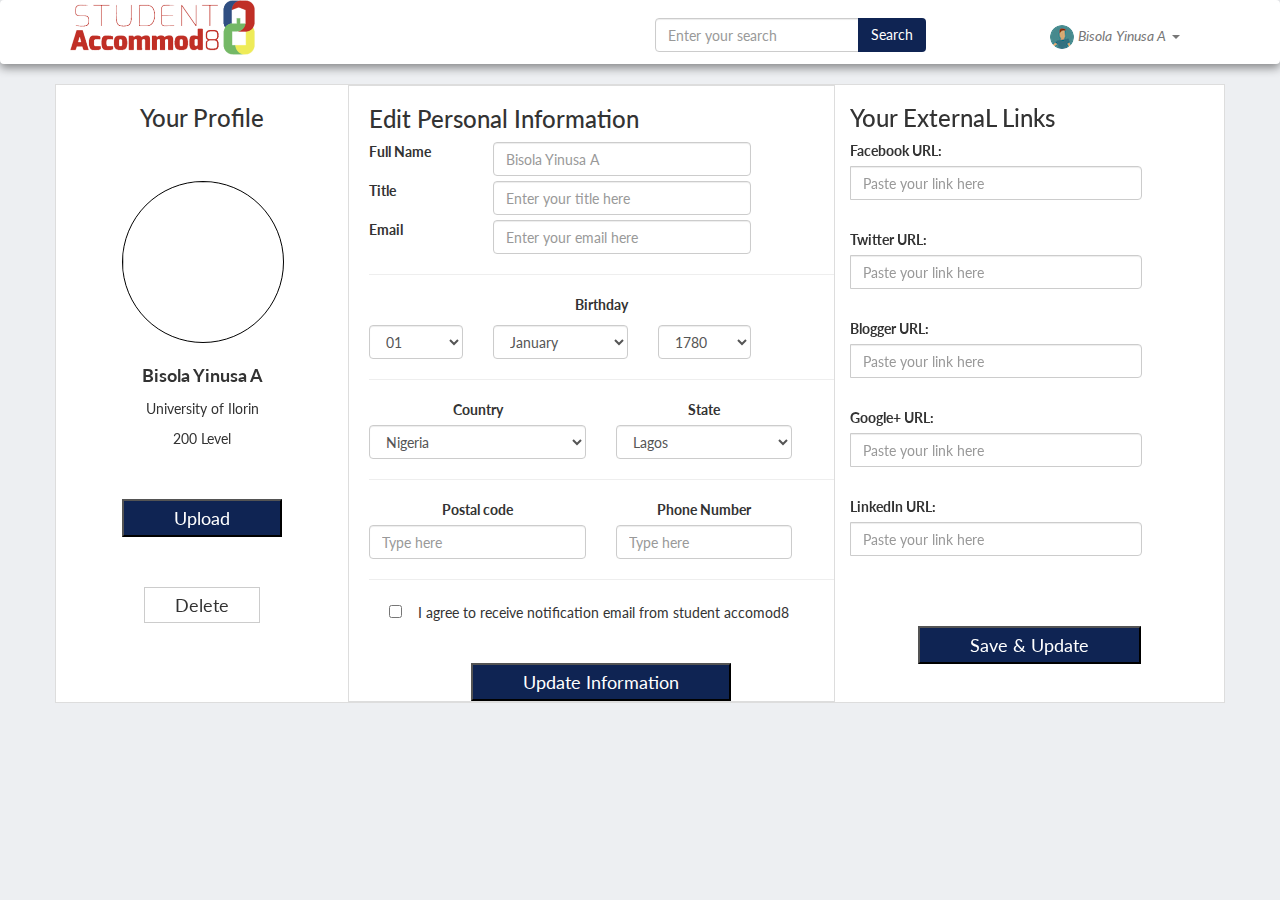
==== commit 3d870d0e: "first commit" ====
--- a/profile.html
+++ b/profile.html
@@ -134,6 +134,7 @@
 
             <div style="position: relative;">
               <p class="text-center m-t-20 f-18"><strong>Bisola Yinusa A</strong></p>
+              <p class="text-center">University of Ilorin</p>
               <p class="text-center">200 Level</p>
               <center>
                 <p><button class="bg-blue btn-lg m-t-40" style="border-radius: 0; padding: 8px 50px !important;
